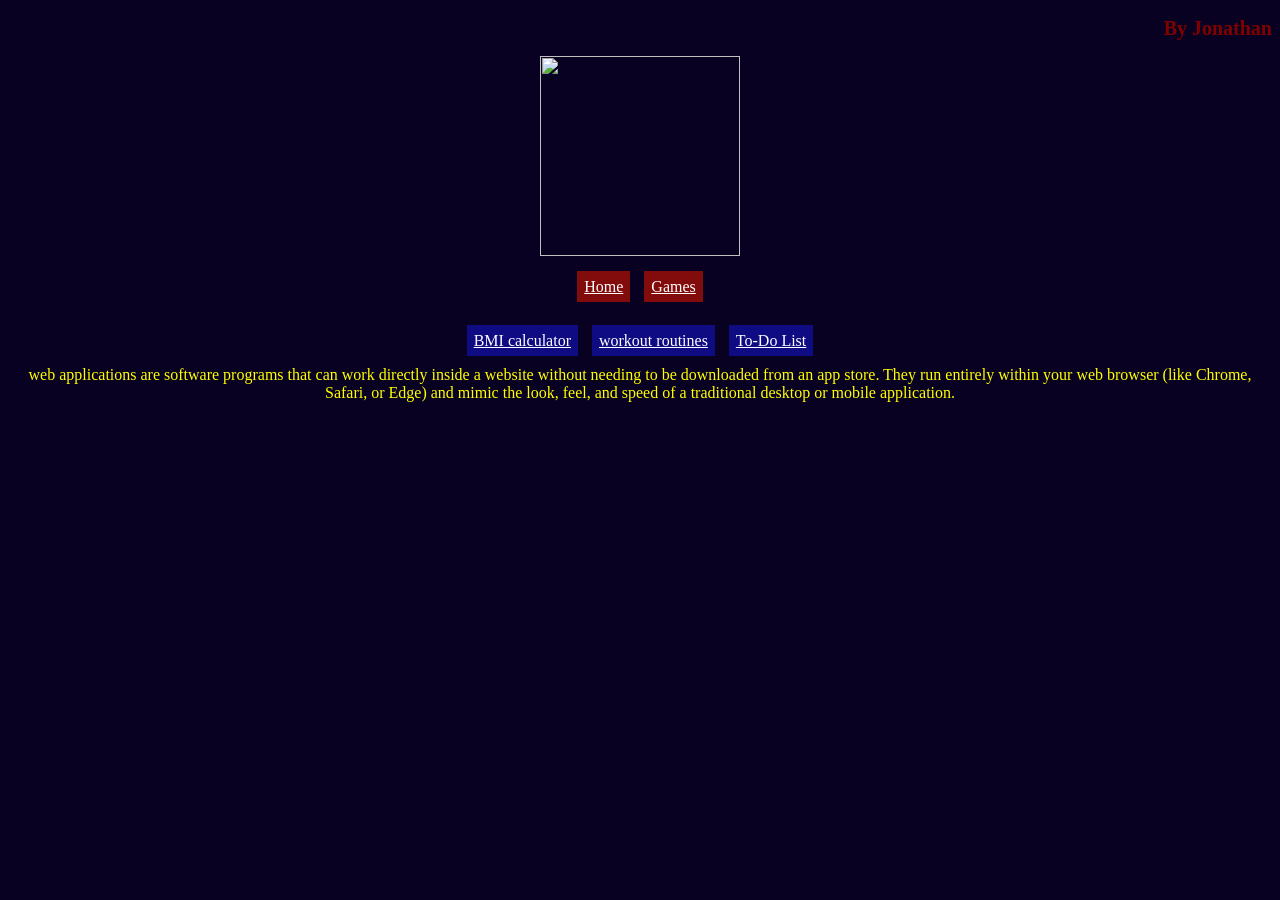
==== kop.html @ a979fbf5 "Add files via upload" ====
<!DOCTYPE html>
<html lang="en">
    <head></head>
    <body style="background:#080121">
       <h2 style=text-align:right;font-size:20px;color:maroon;border:4px solid brown>By Jonathan</h2>
        
        <header>
<div style=text-align:center>
        <img  style="width:200px;height:200px" src="file:///C:/Users/gp/Downloads/kuki1-removebg-preview.png" >
</div>
</header><br>
        <div style="text-align:center">
            <a style="background:rgb(130, 11, 11);border:2px solid rgb(130, 11, 11);padding:5px;margin:5px;color:white;" href="index.HTML">Home</a>
            <a style="background:rgb(130, 11, 11);border:2px solid rgb(130, 11, 11);padding:5px;margin:5px;color:white;" href="kopie.html">Games</a>
        </div>
        <script src="kuki1.js"></script><br>
    <div style="text-align:center"><br>
<a style="background:rgb(15, 11, 130);border:2px solid rgb(15, 11, 130);padding:5px;margin:5px;color:white;" href="https://www.calculator.net/bmi-calculator.html">BMI calculator</a>
        <a style="background:rgb(15, 11, 130);border:2px solid rgb(15, 11, 130);padding:5px;margin:5px;color:white;" href="https://www.muscleandstrength.com/workout-routines">workout routines</a>
<a style="background:rgb(15, 11, 130);border:2px solid rgb(15, 11, 130);padding:5px;margin:5px;color:white;" href="https://freetodolist.com/">To-Do List</a>
<p style="color:yellow;"    >web applications are software programs that can work directly inside a website without needing to be downloaded from an app store. They run entirely within your web browser (like Chrome, Safari, or Edge) and mimic the look, feel, and speed of a traditional desktop or mobile application.</p>
    </body>
</html>
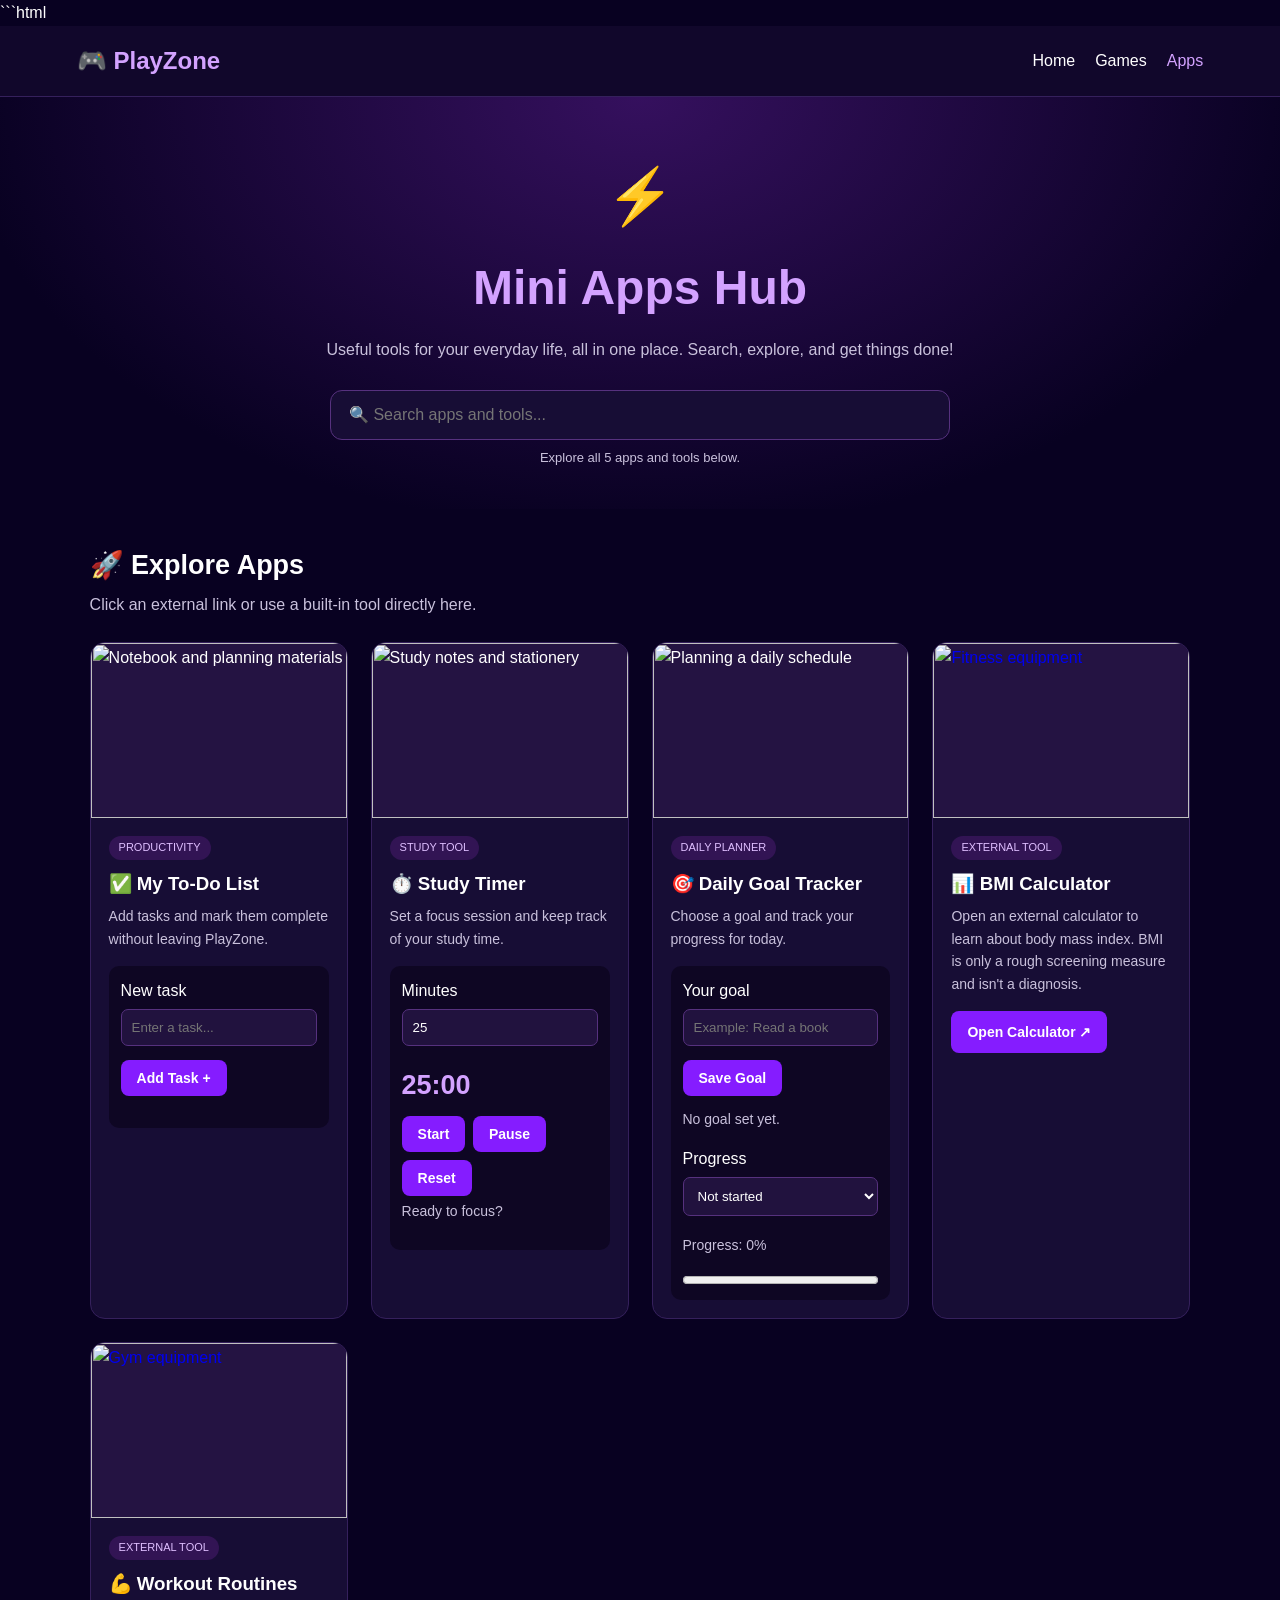
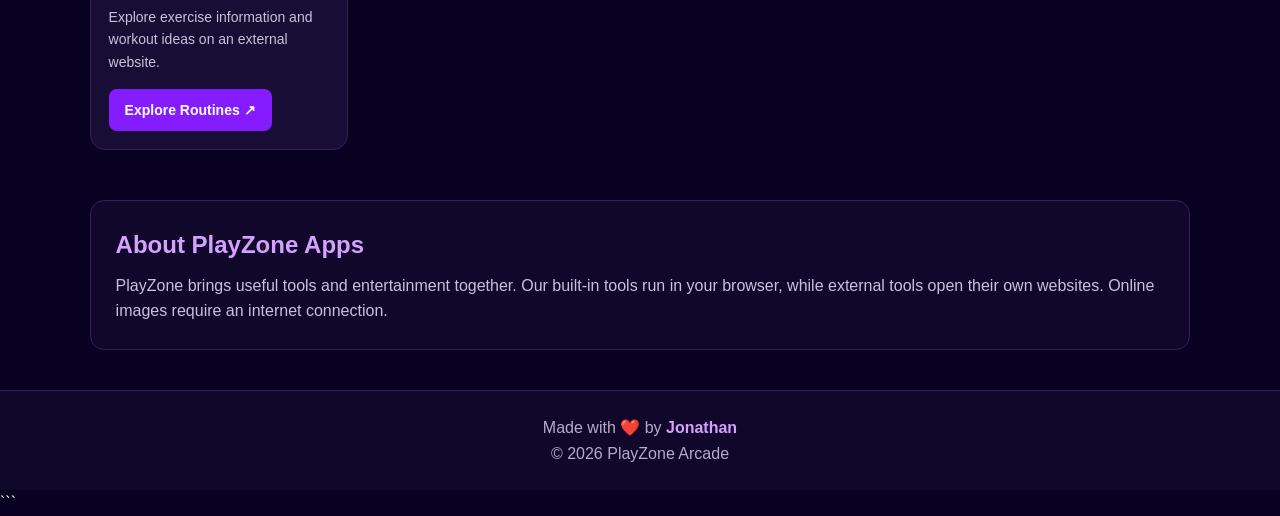
==== commit 51a2fd2a: "Add files via upload" ====
--- a/kop.html
+++ b/kop.html
@@ -1,23 +1,710 @@
+```html
 <!DOCTYPE html>
 <html lang="en">
-    <head></head>
-    <body style="background:#080121">
-       <h2 style=text-align:right;font-size:20px;color:maroon;border:4px solid brown>By Jonathan</h2>
-        
-        <header>
-<div style=text-align:center>
-        <img  style="width:200px;height:200px" src="file:///C:/Users/gp/Downloads/kuki1-removebg-preview.png" >
-</div>
-</header><br>
-        <div style="text-align:center">
-            <a style="background:rgb(130, 11, 11);border:2px solid rgb(130, 11, 11);padding:5px;margin:5px;color:white;" href="index.HTML">Home</a>
-            <a style="background:rgb(130, 11, 11);border:2px solid rgb(130, 11, 11);padding:5px;margin:5px;color:white;" href="kopie.html">Games</a>
-        </div>
-        <script src="kuki1.js"></script><br>
-    <div style="text-align:center"><br>
-<a style="background:rgb(15, 11, 130);border:2px solid rgb(15, 11, 130);padding:5px;margin:5px;color:white;" href="https://www.calculator.net/bmi-calculator.html">BMI calculator</a>
-        <a style="background:rgb(15, 11, 130);border:2px solid rgb(15, 11, 130);padding:5px;margin:5px;color:white;" href="https://www.muscleandstrength.com/workout-routines">workout routines</a>
-<a style="background:rgb(15, 11, 130);border:2px solid rgb(15, 11, 130);padding:5px;margin:5px;color:white;" href="https://freetodolist.com/">To-Do List</a>
-<p style="color:yellow;"    >web applications are software programs that can work directly inside a website without needing to be downloaded from an app store. They run entirely within your web browser (like Chrome, Safari, or Edge) and mimic the look, feel, and speed of a traditional desktop or mobile application.</p>
-    </body>
-</html>+<head>
+<meta charset="UTF-8">
+<meta name="viewport" content="width=device-width, initial-scale=1.0">
+<title>PlayZone | Apps Hub</title>
+
+<style>
+* {
+    margin: 0;
+    padding: 0;
+    box-sizing: border-box;
+}
+
+:root {
+    --bg: #080121;
+    --panel: #170d35;
+    --purple: #a855f7;
+    --text: #ffffff;
+    --muted: #c9c1dc;
+}
+
+body {
+    background: var(--bg);
+    color: var(--text);
+    font-family: Arial, sans-serif;
+    line-height: 1.6;
+}
+
+/* NAVIGATION */
+nav {
+    display: flex;
+    align-items: center;
+    justify-content: space-between;
+    gap: 15px;
+    padding: 16px 6%;
+    background: #11072b;
+    border-bottom: 1px solid #35205c;
+}
+
+.logo {
+    font-size: 24px;
+    font-weight: bold;
+    color: #d3a2ff;
+}
+
+.nav-links {
+    display: flex;
+    flex-wrap: wrap;
+    gap: 20px;
+}
+
+nav a {
+    color: white;
+    text-decoration: none;
+}
+
+nav a:hover,
+nav a.active {
+    color: #d3a2ff;
+}
+
+/* HERO */
+.hero {
+    text-align: center;
+    padding: 55px 20px 40px;
+    background: radial-gradient(ellipse at top, #35105e, var(--bg) 75%);
+}
+
+.hero .emoji {
+    font-size: 55px;
+}
+
+.hero h1 {
+    font-size: clamp(32px, 5vw, 48px);
+    color: #d3a2ff;
+    margin: 10px 0;
+}
+
+.hero p {
+    color: var(--muted);
+    max-width: 650px;
+    margin: auto;
+}
+
+/* SEARCH */
+.search-area {
+    max-width: 650px;
+    margin: 28px auto 0;
+    padding: 0 15px;
+}
+
+#searchInput {
+    width: 100%;
+    padding: 15px 18px;
+    border: 1px solid #56317e;
+    border-radius: 12px;
+    outline: none;
+    background: #170d35;
+    color: white;
+    font-size: 16px;
+}
+
+#searchInput:focus {
+    border-color: #c084fc;
+    box-shadow: 0 0 15px #a855f744;
+}
+
+#searchStatus {
+    margin-top: 8px;
+    color: var(--muted);
+    font-size: 13px;
+}
+
+/* APP CARDS */
+.section {
+    padding: 35px 7% 50px;
+}
+
+.section h2 {
+    font-size: 27px;
+    margin-bottom: 5px;
+}
+
+.intro {
+    color: var(--muted);
+    margin-bottom: 24px;
+}
+
+.cards {
+    display: grid;
+    grid-template-columns: repeat(auto-fit, minmax(230px, 1fr));
+    gap: 23px;
+}
+
+.card {
+    background: var(--panel);
+    border: 1px solid #35205c;
+    border-radius: 15px;
+    overflow: hidden;
+    transition: 0.25s;
+}
+
+.card:hover {
+    transform: translateY(-5px);
+    border-color: #b56aff;
+    box-shadow: 0 8px 25px #851cff30;
+}
+
+.card img {
+    width: 100%;
+    height: 175px;
+    object-fit: cover;
+    display: block;
+    background: #241342;
+}
+
+.card-content {
+    padding: 18px;
+}
+
+.tag {
+    display: inline-block;
+    background: #321454;
+    color: #dfbfff;
+    border-radius: 20px;
+    padding: 3px 10px;
+    font-size: 11px;
+    margin-bottom: 9px;
+}
+
+.card h3 {
+    margin-bottom: 7px;
+}
+
+.card p {
+    color: var(--muted);
+    font-size: 14px;
+    margin-bottom: 16px;
+}
+
+.btn {
+    display: inline-block;
+    background: #851cff;
+    color: white;
+    border: none;
+    border-radius: 8px;
+    padding: 10px 16px;
+    font-size: 14px;
+    font-weight: bold;
+    text-decoration: none;
+    cursor: pointer;
+    transition: 0.2s;
+}
+
+.btn:hover {
+    background: #a64cff;
+    box-shadow: 0 0 15px #a855f755;
+}
+
+.tool-box {
+    margin-top: 15px;
+    padding: 12px;
+    background: #0e0623;
+    border-radius: 10px;
+}
+
+.tool-box input,
+.tool-box select {
+    width: 100%;
+    padding: 10px;
+    margin: 5px 0 10px;
+    background: #21123e;
+    color: white;
+    border: 1px solid #56317e;
+    border-radius: 7px;
+}
+
+.tool-box button {
+    margin: 4px 3px 4px 0;
+}
+
+.result {
+    color: #d3a2ff;
+    margin-top: 8px;
+    overflow-wrap: anywhere;
+}
+
+.todo-list {
+    list-style: none;
+    margin-top: 10px;
+}
+
+.todo-list li {
+    display: flex;
+    align-items: center;
+    gap: 8px;
+    padding: 6px 0;
+    overflow-wrap: anywhere;
+}
+
+.todo-list li span {
+    flex: 1;
+}
+
+.todo-list input[type="checkbox"] {
+    width: auto;
+    margin: 0;
+}
+
+.done {
+    text-decoration: line-through;
+    opacity: 0.6;
+}
+
+.empty {
+    display: none;
+    text-align: center;
+    color: var(--muted);
+    padding: 25px;
+}
+
+.about {
+    margin: 0 7% 40px;
+    padding: 25px;
+    background: #11072b;
+    border: 1px solid #35205c;
+    border-radius: 14px;
+}
+
+.about h2 {
+    color: #d3a2ff;
+    margin-bottom: 8px;
+}
+
+.about p {
+    color: var(--muted);
+}
+
+footer {
+    text-align: center;
+    padding: 24px 12px;
+    background: #11072b;
+    border-top: 1px solid #35205c;
+    color: #b7abc9;
+}
+
+footer strong {
+    color: #d3a2ff;
+}
+
+@media (max-width: 600px) {
+    nav {
+        flex-direction: column;
+    }
+
+    .nav-links {
+        justify-content: center;
+        gap: 18px;
+    }
+
+    .section {
+        padding: 28px 5% 40px;
+    }
+
+    .cards {
+        grid-template-columns: 1fr;
+    }
+
+    .hero {
+        padding-top: 38px;
+    }
+}
+</style>
+</head>
+
+<body>
+
+<!-- NAVIGATION -->
+<nav>
+    <div class="logo">🎮 PlayZone</div>
+
+    <div class="nav-links">
+        <a href="index.html">Home</a>
+        <a href="kopie.html">Games</a>
+        <a href="kop.html" class="active">Apps</a>
+    </div>
+</nav>
+
+<!-- HERO -->
+<header class="hero">
+    <div class="emoji">⚡</div>
+    <h1>Mini Apps Hub</h1>
+    <p>
+        Useful tools for your everyday life, all in one place.
+        Search, explore, and get things done!
+    </p>
+
+    <div class="search-area">
+        <input
+            type="search"
+            id="searchInput"
+            placeholder="🔍 Search apps and tools..."
+            aria-label="Search apps">
+
+        <p id="searchStatus" aria-live="polite">
+            Explore all 5 apps and tools below.
+        </p>
+    </div>
+</header>
+
+<main>
+<section class="section">
+    <h2>🚀 Explore Apps</h2>
+    <p class="intro">
+        Click an external link or use a built-in tool directly here.
+    </p>
+
+    <div class="cards" id="appCards">
+
+        <!-- BUILT-IN TO-DO LIST -->
+        <article class="card" data-search="todo to-do list tasks planner productivity">
+            <img
+                src="https://images.unsplash.com/photo-1484480974693-6ca0a78fb36b?auto=format&fit=crop&w=700&q=80"
+                alt="Notebook and planning materials"
+                loading="lazy">
+
+            <div class="card-content">
+                <span class="tag">PRODUCTIVITY</span>
+                <h3>✅ My To-Do List</h3>
+                <p>Add tasks and mark them complete without leaving PlayZone.</p>
+
+                <div class="tool-box">
+                    <label for="taskInput">New task</label>
+                    <input id="taskInput" type="text"
+                           placeholder="Enter a task...">
+
+                    <button class="btn" id="addTask">Add Task +</button>
+                    <ul class="todo-list" id="taskList"></ul>
+                    <p class="result" id="taskStatus" aria-live="polite"></p>
+                </div>
+            </div>
+        </article>
+
+        <!-- BUILT-IN STUDY TIMER -->
+        <article class="card" data-search="study timer focus pomodoro countdown learning">
+            <img
+                src="https://images.unsplash.com/photo-1434030216411-0b793f4b4173?auto=format&fit=crop&w=700&q=80"
+                alt="Study notes and stationery"
+                loading="lazy">
+
+            <div class="card-content">
+                <span class="tag">STUDY TOOL</span>
+                <h3>⏱️ Study Timer</h3>
+                <p>Set a focus session and keep track of your study time.</p>
+
+                <div class="tool-box">
+                    <label for="minutesInput">Minutes</label>
+                    <input id="minutesInput" type="number"
+                           min="1" max="180" value="25">
+
+                    <h2 id="timerDisplay" class="result">25:00</h2>
+
+                    <button class="btn" id="startTimer">Start</button>
+                    <button class="btn" id="pauseTimer">Pause</button>
+                    <button class="btn" id="resetTimer">Reset</button>
+
+                    <p id="timerStatus" aria-live="polite">
+                        Ready to focus?
+                    </p>
+                </div>
+            </div>
+        </article>
+
+        <!-- BUILT-IN GOAL TRACKER -->
+        <article class="card" data-search="daily goals habit tracker personal improvement">
+            <img
+                src="https://images.unsplash.com/photo-1506784983877-45594efa4cbe?auto=format&fit=crop&w=700&q=80"
+                alt="Planning a daily schedule"
+                loading="lazy">
+
+            <div class="card-content">
+                <span class="tag">DAILY PLANNER</span>
+                <h3>🎯 Daily Goal Tracker</h3>
+                <p>Choose a goal and track your progress for today.</p>
+
+                <div class="tool-box">
+                    <label for="goalInput">Your goal</label>
+                    <input id="goalInput" type="text"
+                           placeholder="Example: Read a book">
+
+                    <button class="btn" id="saveGoal">Save Goal</button>
+
+                    <p id="savedGoal" class="result">
+                        No goal set yet.
+                    </p>
+
+                    <label for="progressInput">Progress</label>
+                    <select id="progressInput">
+                        <option value="0">Not started</option>
+                        <option value="25">25% complete</option>
+                        <option value="50">50% complete</option>
+                        <option value="75">75% complete</option>
+                        <option value="100">100% complete</option>
+                    </select>
+
+                    <p id="progressText" class="result">Progress: 0%</p>
+                    <progress id="progressBar" value="0" max="100"
+                              style="width:100%"></progress>
+                </div>
+            </div>
+        </article>
+
+        <!-- BMI EXTERNAL TOOL -->
+        <article class="card" data-search="bmi calculator health body mass index">
+            <a href="https://www.calculator.net/bmi-calculator.html"
+               target="_blank" rel="noopener noreferrer">
+                <img
+                    src="https://images.unsplash.com/photo-1571019613454-1cb2f99b2d8b?auto=format&fit=crop&w=700&q=80"
+                    alt="Fitness equipment"
+                    loading="lazy">
+            </a>
+
+            <div class="card-content">
+                <span class="tag">EXTERNAL TOOL</span>
+                <h3>📊 BMI Calculator</h3>
+                <p>
+                    Open an external calculator to learn about
+                    body mass index. BMI is only a rough screening
+                    measure and isn't a diagnosis.
+                </p>
+
+                <a class="btn"
+                   href="https://www.calculator.net/bmi-calculator.html"
+                   target="_blank" rel="noopener noreferrer">
+                    Open Calculator ↗
+                </a>
+            </div>
+        </article>
+
+        <!-- WORKOUT EXTERNAL TOOL -->
+        <article class="card" data-search="workout exercise fitness routines training">
+            <a href="https://www.muscleandstrength.com/workout-routines"
+               target="_blank" rel="noopener noreferrer">
+                <img
+                    src="https://images.unsplash.com/photo-1534438327276-14e5300c3a48?auto=format&fit=crop&w=700&q=80"
+                    alt="Gym equipment"
+                    loading="lazy">
+            </a>
+
+            <div class="card-content">
+                <span class="tag">EXTERNAL TOOL</span>
+                <h3>💪 Workout Routines</h3>
+                <p>
+                    Explore exercise information and workout
+                    ideas on an external website.
+                </p>
+
+                <a class="btn"
+                   href="https://www.muscleandstrength.com/workout-routines"
+                   target="_blank" rel="noopener noreferrer">
+                    Explore Routines ↗
+                </a>
+            </div>
+        </article>
+
+    </div>
+
+    <p class="empty" id="noResults">
+        No apps found. Try a different search.
+    </p>
+</section>
+
+<section class="about">
+    <h2>About PlayZone Apps</h2>
+    <p>
+        PlayZone brings useful tools and entertainment together.
+        Our built-in tools run in your browser, while external
+        tools open their own websites. Online images require
+        an internet connection.
+    </p>
+</section>
+</main>
+
+<footer>
+    <p>Made with ❤️ by <strong>Jonathan</strong></p>
+    <p>© 2026 PlayZone Arcade</p>
+</footer>
+
+<script>
+/* APP SEARCH */
+const searchInput = document.getElementById("searchInput");
+const cards = document.querySelectorAll(".card");
+const noResults = document.getElementById("noResults");
+const searchStatus = document.getElementById("searchStatus");
+
+searchInput.addEventListener("input", function () {
+    const query = this.value.toLowerCase().trim();
+    let visible = 0;
+
+    cards.forEach(function (card) {
+        const searchableText =
+            (card.innerText + " " + card.dataset.search).toLowerCase();
+
+        const matches = searchableText.includes(query);
+        card.style.display = matches ? "" : "none";
+
+        if (matches) visible++;
+    });
+
+    noResults.style.display = visible === 0 ? "block" : "none";
+    searchStatus.textContent =
+        visible + (visible === 1 ? " app found." : " apps found.");
+});
+
+/* TO-DO LIST */
+const taskInput = document.getElementById("taskInput");
+const taskList = document.getElementById("taskList");
+const taskStatus = document.getElementById("taskStatus");
+
+function addTask() {
+    const text = taskInput.value.trim();
+
+    if (!text) {
+        taskStatus.textContent = "Please enter a task first.";
+        taskInput.focus();
+        return;
+    }
+
+    const item = document.createElement("li");
+    const checkbox = document.createElement("input");
+    const label = document.createElement("span");
+    const remove = document.createElement("button");
+
+    checkbox.type = "checkbox";
+    label.textContent = text;
+    remove.type = "button";
+    remove.textContent = "✕";
+    remove.setAttribute("aria-label", "Delete task");
+    remove.style.cssText =
+        "background:#43205e;color:white;border:0;padding:5px 9px;border-radius:5px;cursor:pointer";
+
+    checkbox.addEventListener("change", function () {
+        label.classList.toggle("done", checkbox.checked);
+    });
+
+    remove.addEventListener("click", function () {
+        item.remove();
+        taskStatus.textContent = "Task deleted.";
+    });
+
+    item.append(checkbox, label, remove);
+    taskList.appendChild(item);
+
+    taskInput.value = "";
+    taskStatus.textContent = "Task added!";
+    taskInput.focus();
+}
+
+document.getElementById("addTask").addEventListener("click", addTask);
+
+taskInput.addEventListener("keydown", function (event) {
+    if (event.key === "Enter") addTask();
+});
+
+/* STUDY TIMER */
+const minutesInput = document.getElementById("minutesInput");
+const timerDisplay = document.getElementById("timerDisplay");
+const timerStatus = document.getElementById("timerStatus");
+
+let remainingSeconds = 25 * 60;
+let timerInterval = null;
+
+function showTime() {
+    const minutes = Math.floor(remainingSeconds / 60);
+    const seconds = remainingSeconds % 60;
+
+    timerDisplay.textContent =
+        String(minutes).padStart(2, "0") + ":" +
+        String(seconds).padStart(2, "0");
+}
+
+function stopTimer() {
+    clearInterval(timerInterval);
+    timerInterval = null;
+}
+
+document.getElementById("startTimer").addEventListener("click", function () {
+    if (timerInterval !== null) return;
+
+    if (remainingSeconds <= 0) {
+        timerStatus.textContent = "Press Reset to start another session.";
+        return;
+    }
+
+    timerStatus.textContent = "Focus session running!";
+
+    timerInterval = setInterval(function () {
+        remainingSeconds--;
+        showTime();
+
+        if (remainingSeconds <= 0) {
+            stopTimer();
+            timerStatus.textContent = "Session complete! Take a break.";
+        }
+    }, 1000);
+});
+
+document.getElementById("pauseTimer").addEventListener("click", function () {
+    stopTimer();
+    timerStatus.textContent = "Timer paused.";
+});
+
+document.getElementById("resetTimer").addEventListener("click", function () {
+    stopTimer();
+
+    const minutes = Number(minutesInput.value);
+
+    if (!Number.isInteger(minutes) || minutes < 1 || minutes > 180) {
+        timerStatus.textContent = "Enter a whole number from 1 to 180.";
+        return;
+    }
+
+    remainingSeconds = minutes * 60;
+    showTime();
+    timerStatus.textContent = "Timer reset. Ready when you are!";
+});
+
+minutesInput.addEventListener("change", function () {
+    if (timerInterval === null) {
+        const minutes = Number(minutesInput.value);
+
+        if (Number.isInteger(minutes) && minutes >= 1 && minutes <= 180) {
+            remainingSeconds = minutes * 60;
+            showTime();
+        }
+    }
+});
+
+/* DAILY GOAL TRACKER */
+const goalInput = document.getElementById("goalInput");
+const savedGoal = document.getElementById("savedGoal");
+const progressInput = document.getElementById("progressInput");
+const progressText = document.getElementById("progressText");
+const progressBar = document.getElementById("progressBar");
+
+document.getElementById("saveGoal").addEventListener("click", function () {
+    const goal = goalInput.value.trim();
+
+    if (!goal) {
+        savedGoal.textContent = "Please enter a goal first.";
+        goalInput.focus();
+        return;
+    }
+
+    savedGoal.textContent = "Today's goal: " + goal;
+});
+
+progressInput.addEventListener("change", function () {
+    const progress = Number(progressInput.value);
+
+    progressBar.value = progress;
+    progressText.textContent = "Progress: " + progress + "%";
+});
+</script>
+
+</body>
+</html>
+```
